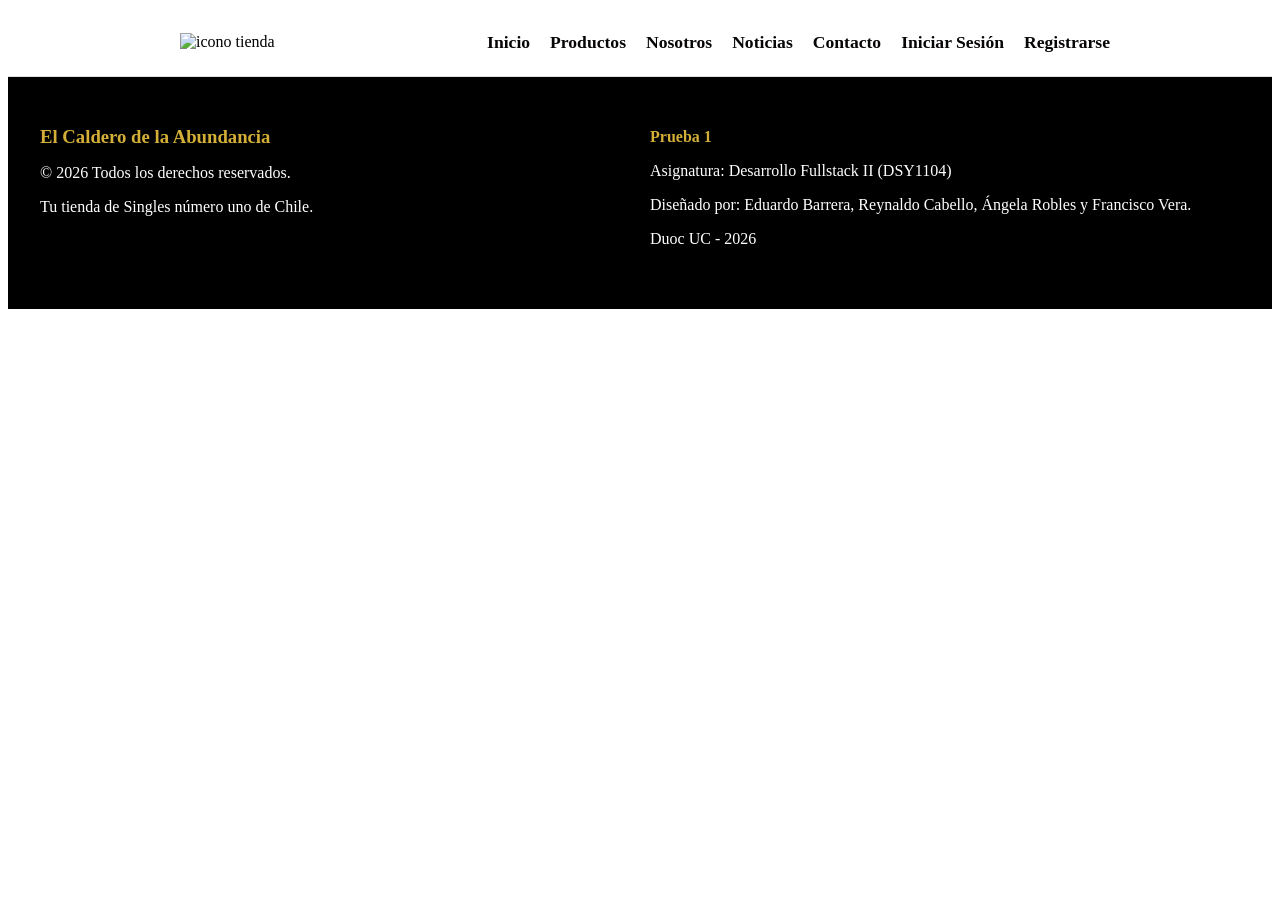
==== index.html @ e7002516 "Se enrutó correctamente el index. Y se corrigío error de sintaxis del header. Se creo rol admin, sol" ====
<!DOCTYPE html>
<html lang="es">
<head>
    <meta charset="UTF-8">
    <meta name="viewport" content="width=device-width, initial-scale=1.0">
    <title>TiendaDeCartas</title>
    <link rel="preconnect" href="https://fonts.googleapis.com">
    <link rel="preconnect" href="https://fonts.gstatic.com" crossorigin>
    <link href="https://fonts.googleapis.com/css2?family=Cinzel:wght@400..900&display=swap" rel="stylesheet">
    <link rel="stylesheet" href="estilos/style.css">
    </head>
<body>
    <header id="header">
    
    </header>
        
    <footer id="footer">
    </footer>
    <script src="scripts/script.js"></script>
</body>
</html>
---- estilos/style.css ----
header{
    display: flex;
    align-items: center;
    justify-content: space-evenly;
    border-bottom: 0.5px solid #dfdfdf;
    padding: 15px;
}

header h1{
    font-family: 'MedievalSharp', serif; 
    font-size: 2.5rem;
    font-weight: bold;
    color: #D4AF37;
    text-align: center;
    text-shadow: 2px 2px 4px rgba(0, 0, 0, 0.4); 
}


.centrador-abajo{
    display: flex;
    flex-direction: column;
    align-items: center;
}


footer{
    background-color: #000;
    color: #fff;
    padding: 30px 20px;
    font-family: 'MedievalSharp', serif;
}

.footer-contenido {
    display: flex;
    flex-wrap: wrap;
    justify-content: space-around;
    gap: 20px;
    max-width: 1200px;
    margin: 0 auto;
}

.footer-seccion {
    flex: 1;
    min-width: 250px;
    margin-bottom: 15px;
}

.footer-seccion h3, .footer-seccion h4 {
    color: #D4AF37;
    margin-bottom: 10px;
}

main h1{
    text-align: center;
}

.producto {
    width: 250px;
    padding: 20px;
    border: 1px solid #ccc;
    border-radius: 15px;
    box-shadow: 0 2px 10px rgba(0, 0, 0, 0.15);
    text-align: center;
}

.producto img{
    width: 150px;
    height: 150px;
    object-fit: contain;
}

#productos{
    display: flex;
    flex-wrap: wrap;
    justify-content: center;
    gap: 20px;
    padding: 20px;
}

#resumen {
    width: 250px;
    padding: 15px;
    margin: 20px auto;
    text-align: center;
    border: 1px solid #ccc;
    border-radius: 15px;
}

.logo{
    width: 150px;
    height: auto;
    padding: 10px;
}
.logo img{
    max-width: 100px;
    height: auto;
    display: block;

}

.menu ul{
    list-style-type: none;
    margin: 0;
    padding: 0;
    display: flex;
    gap: 20px;
}

.menu a{
    text-decoration: none;
    font-family: Georgia, 'Times New Roman', serif;
    font-size: 1.1rem;
    color: #070505;
    font-weight: bold;
    transition: color 0.3s ease;
}

.menu a:hover{
    color: #D4AF37;
}

@media screen and (max-width: 768px) {
    
    #header {
        flex-direction: column;    
        gap: 15px;                 
        padding: 15px 10px;
    }

    #header h1 {
        font-size: 1.8rem;         
    }

    .menu-navegacion ul {
        flex-direction: column;
        align-items: center;
        gap: 12px;
        width: 100%;
    }


    .menu-navegacion a {
        display: block;
        padding: 8px 16px;
        width: 100%;
        text-align: center;
    }
}

.producto-carrito {
    width: 500px;
    margin: 20px auto;
    padding: 20px;
    border: 1px solid #ccc;
    border-radius: 15px;
    box-shadow: 0 2px 10px rgba(0, 0, 0, 0.15);
}

/* ============================= */
/* ESTILOS DEL LOGIN */
/* ============================= */

.login-container {
    width: 90%;
    max-width: 450px;
    margin: 50px auto;
    padding: 40px;
    background-color: #ffffff;
    border: 2px solid #D4AF37;
    border-radius: 15px;
    box-shadow: 0 5px 20px rgba(0, 0, 0, 0.25);
    box-sizing: border-box;
}

.login-container h1 {
    text-align: center;
    margin-bottom: 30px;
    color: #222;
    font-family: "MedievalSharp", serif;
}

.login-field {
    margin-bottom: 20px;
}

.login-field label {
    display: block;
    margin-bottom: 8px;
    font-weight: bold;
    color: #333;
}

.login-field input {
    width: 100%;
    padding: 12px;
    border: 1px solid #aaa;
    border-radius: 8px;
    box-sizing: border-box;
    font-size: 16px;
}

.login-field input:focus {
    outline: none;
    border: 2px solid #D4AF37;
}

.login-button {
    width: 100%;
    padding: 13px;
    margin-top: 10px;
    border: none;
    border-radius: 8px;
    background-color: #D4AF37;
    color: #000;
    font-size: 16px;
    font-weight: bold;
    cursor: pointer;
}

.login-button:hover {
    background-color: #b8941f;
}

.login-error {
    display: block;
    margin-top: 5px;
    color: #c62828;
    font-size: 14px;
}

.login-message {
    text-align: center;
    margin-top: 15px;
    font-weight: bold;
}

.login-brand {
    text-align: center;
    margin-bottom: 30px;
}

.login-brand img {
    width: 130px;
    height: auto;
    margin-bottom: 10px;
}

.login-brand h1 {
    margin: 0;
}

/* ============================= */
/* ENLACES DEL LOGIN */
/* ============================= */

.login-links {
    text-align: center;
    margin-top: 20px;
    font-size: 14px;
}

.login-links a {
    color: #9b7810;
    font-weight: bold;
    text-decoration: none;
}

.login-links a:hover {
    text-decoration: underline;
}

.login-links p {
    margin-top: 12px;
    margin-bottom: 0;
}
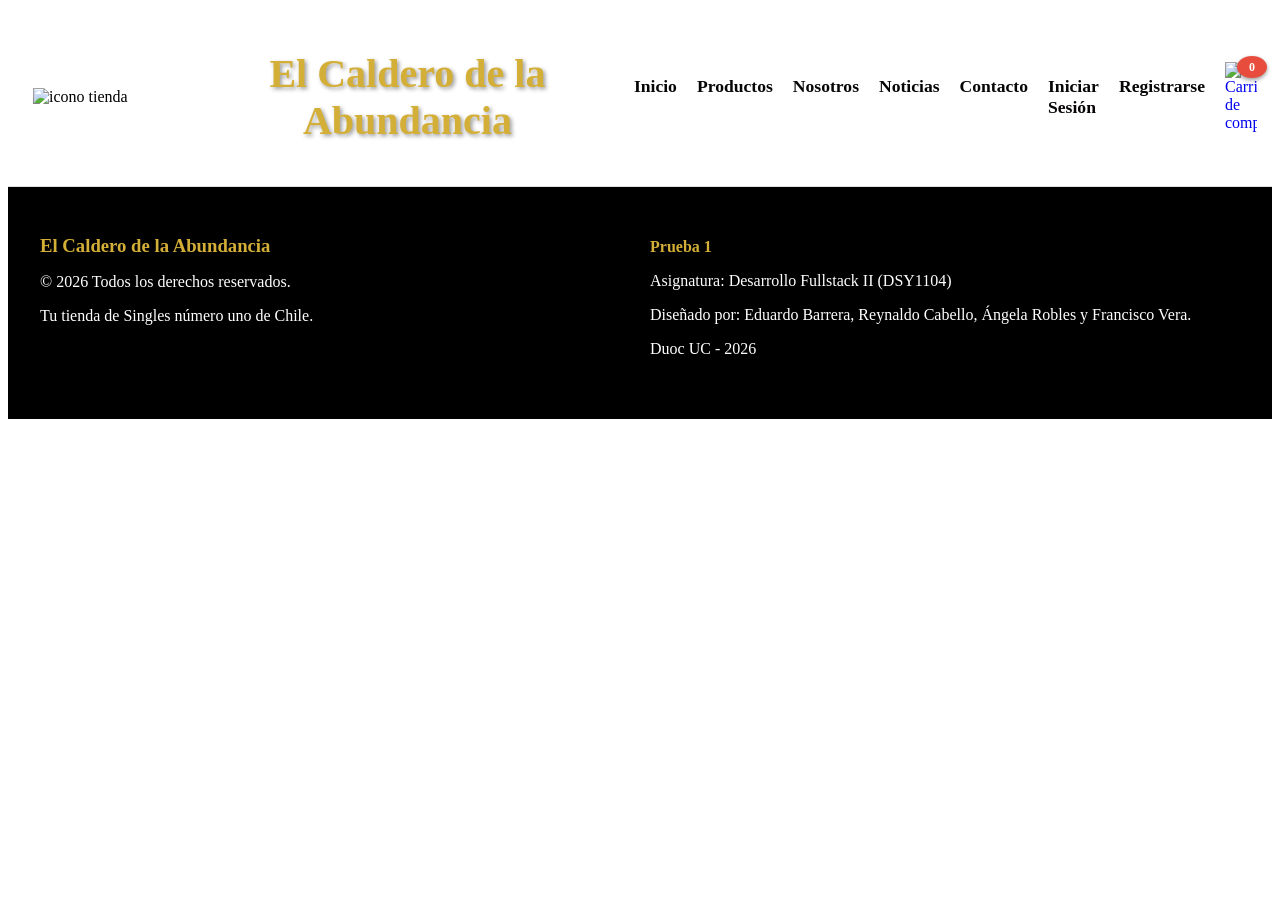
==== commit 08cc8a66: "agregué carrito al header" ====
--- a/index.html
+++ b/index.html
@@ -16,6 +16,7 @@
         
     <footer id="footer">
     </footer>
-    <script src="scripts/script.js"></script>
+    
 </body>
+<script src="scripts/script.js"></script>
 </html>
--- a/estilos/style.css
+++ b/estilos/style.css
@@ -98,7 +98,7 @@
 
 }
 
-.menu ul{
+.menu-navegacion ul{
     list-style-type: none;
     margin: 0;
     padding: 0;
@@ -106,7 +106,7 @@
     gap: 20px;
 }
 
-.menu a{
+.menu-navegacion a{
     text-decoration: none;
     font-family: Georgia, 'Times New Roman', serif;
     font-size: 1.1rem;
@@ -115,8 +115,53 @@
     transition: color 0.3s ease;
 }
 
-.menu a:hover{
+.menu-navegacion a:hover{
     color: #D4AF37;
+}
+
+.carrito-header {
+    position: relative;
+    display: flex;
+    align-items: center;
+    justify-content: center;
+    flex-shrink: 0;
+}
+
+.carrito-header a {
+    display: inline-block;
+    position: relative;
+    text-decoration: none;
+}
+
+.icono-carrito {
+    width: 32px;
+    max-width: 100%;
+    height: auto;
+    display: block;
+    transition: transform 0.2s ease;
+}
+
+.carrito-header a:hover .icono-carrito {
+    transform: scale(1.1);
+}
+
+#contador-carrito {
+    position: absolute;
+    top: -6px;
+    right: -10px;
+    background-color: #e74c3c;
+    color: #ffffff;
+    font-size: 0.75rem;
+    font-weight: bold;
+    border-radius: 50%;
+    padding: 2px 6px;
+    min-width: 18px;
+    height: 18px;
+    display: flex;
+    align-items: center;
+    justify-content: center;
+    line-height: 1;
+    box-shadow: 0 2px 4px rgba(0, 0, 0, 0.4);
 }
 
 @media screen and (max-width: 768px) {
@@ -125,9 +170,12 @@
         flex-direction: column;    
         gap: 15px;                 
         padding: 15px 10px;
+        overflow: hidden;
     }
 
     #header h1 {
+        font-size: 1.5rem;         
+        text-align: center;
         font-size: 1.8rem;         
     }
 
@@ -136,6 +184,7 @@
         align-items: center;
         gap: 12px;
         width: 100%;
+        overflow-wrap: break-word;
     }
 
 
@@ -145,12 +194,25 @@
         width: 100%;
         text-align: center;
     }
-}
-
-.producto-carrito {
-    width: 500px;
-    margin: 20px auto;
-    padding: 20px;
+
+    .icono-carrito {
+        width: 28px;
+    }
+
+    #contador-carrito {
+        font-size: 0.7rem;
+        min-width: 16px;
+        height: 16px;
+        top: -5px;
+        right: -8px;
+    }
+}
+
+#carrito {
+    width: 80%;
+    max-width: 900px;
+    margin: 30px auto;
+    padding: 25px;
     border: 1px solid #ccc;
     border-radius: 15px;
     box-shadow: 0 2px 10px rgba(0, 0, 0, 0.15);
@@ -159,6 +221,23 @@
 /* ============================= */
 /* ESTILOS DEL LOGIN */
 /* ============================= */
+.fila-carrito {
+    display: grid;
+    grid-template-columns: 2fr 1fr 1fr 1fr auto;
+    align-items: center;
+    gap: 15px;
+    padding: 15px 0;
+    border-bottom: 1px solid #ddd;
+}
+
+.encabezado {
+    border-bottom: 2px solid #ccc;
+}
+
+.total-carrito {
+    text-align: right;
+    padding-top: 20px;
+}
 
 .login-container {
     width: 90%;
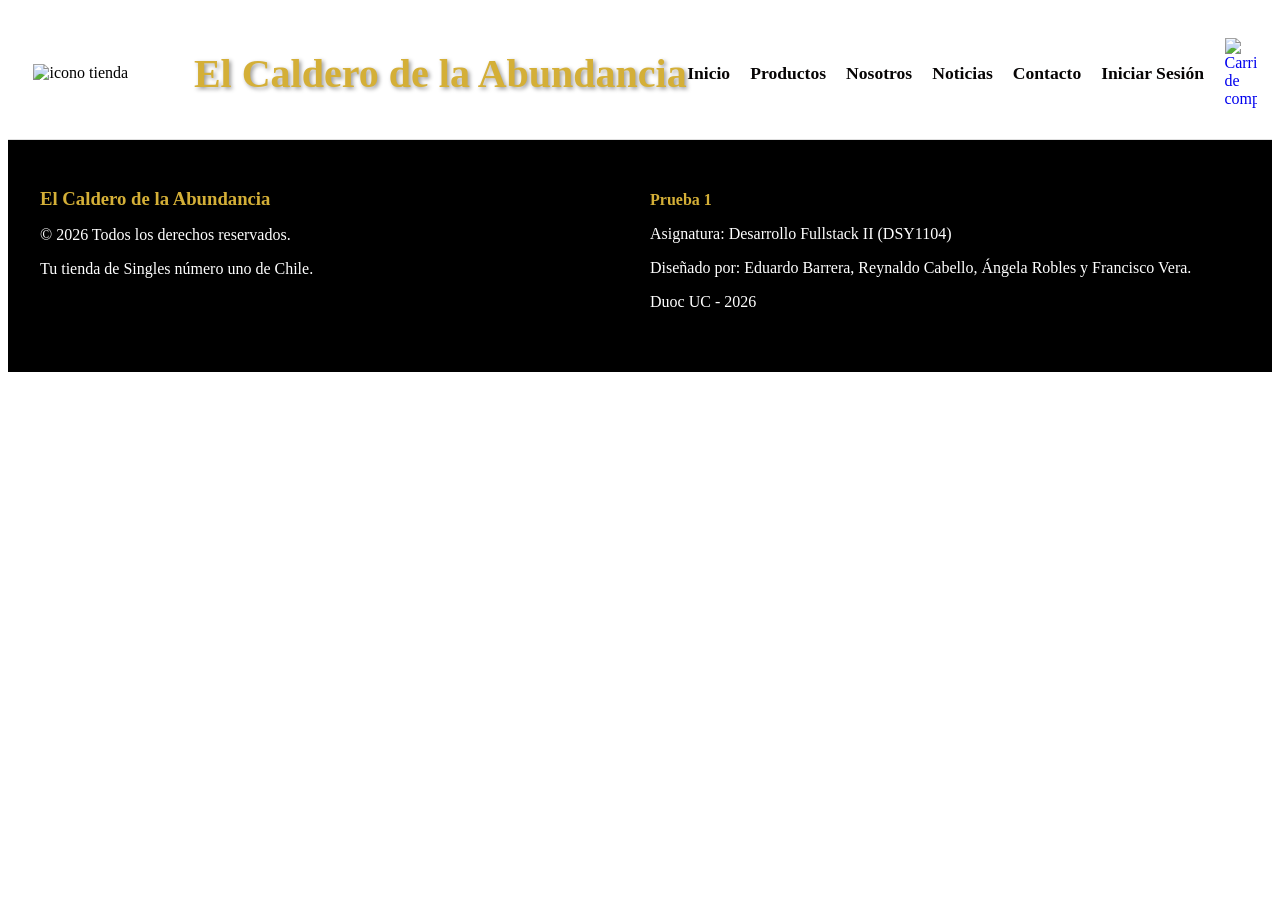
==== commit c9b1d6e9: "carrito correjido" ====
--- a/index.html
+++ b/index.html
@@ -16,7 +16,7 @@
         
     <footer id="footer">
     </footer>
-    
+    <script src="scripts/script.js"></script>
 </body>
-<script src="scripts/script.js"></script>
+
 </html>
--- a/estilos/style.css
+++ b/estilos/style.css
@@ -167,6 +167,7 @@
 @media screen and (max-width: 768px) {
     
     #header {
+        
         flex-direction: column;    
         gap: 15px;                 
         padding: 15px 10px;
@@ -180,6 +181,7 @@
     }
 
     .menu-navegacion ul {
+        flex-wrap: wrap;
         flex-direction: column;
         align-items: center;
         gap: 12px;
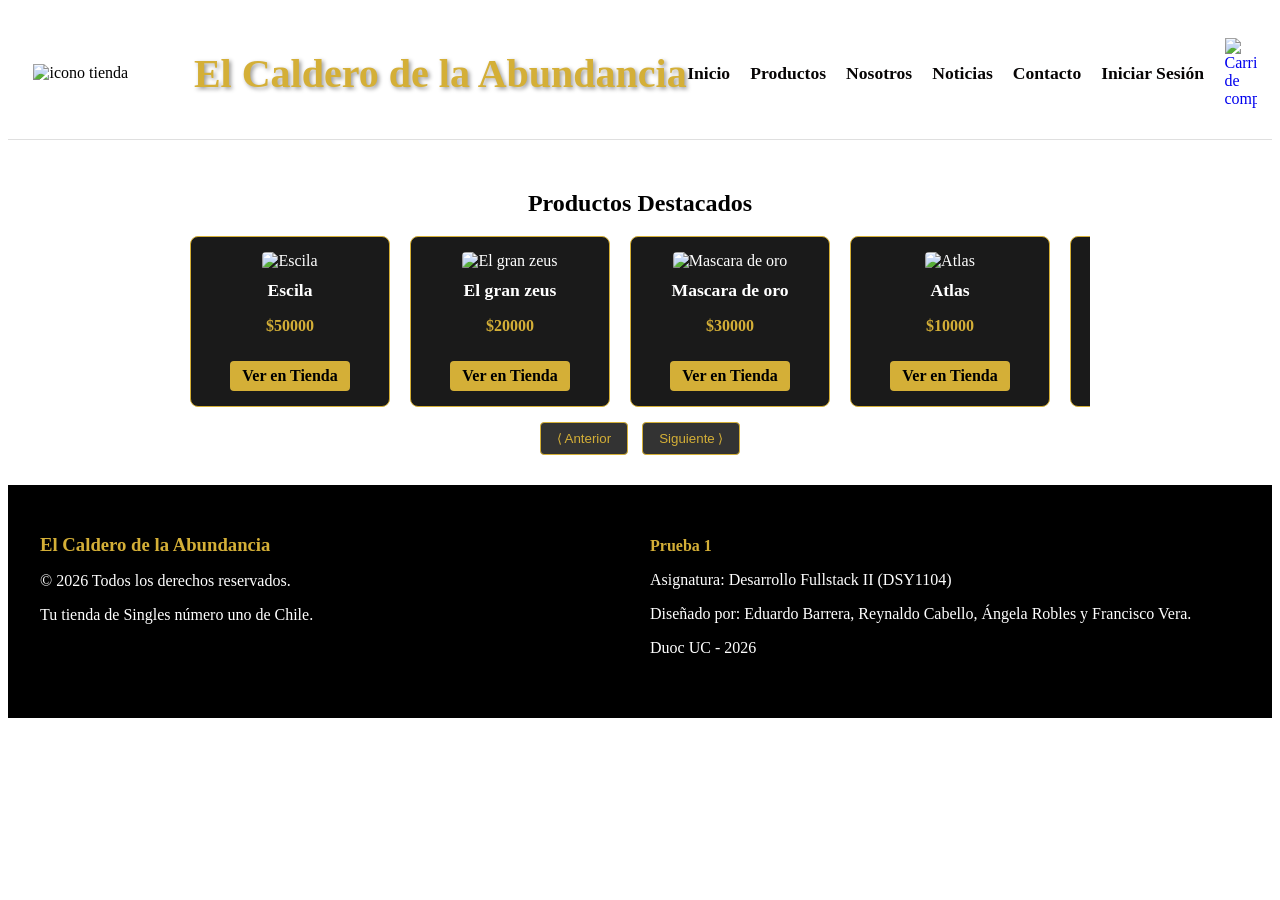
==== commit d3576473: "Nosotrs, Contacto, Noticias listo" ====
--- a/index.html
+++ b/index.html
@@ -11,11 +11,24 @@
     </head>
 <body>
     <header id="header">
+    </header>
     
-    </header>
-        
+    <section class="seccion-carrusel">
+        <h2>Productos Destacados</h2>
+
+        <div class="carrusel-marco">
+            <div id="carrusel-pista" class="carrusel-pista"></div>
+        </div>
+
+        <div class="carrusel-controles">
+            <button id="btn-prev" onclick="moverCarrusel(-1)">&lang; Anterior</button>
+            <button id="btn-next" onclick="moverCarrusel(1)">Siguiente &rang;</button>
+        </div>
+    </section>
+
     <footer id="footer">
     </footer>
+    <script src="scripts/productos.js"></script>
     <script src="scripts/script.js"></script>
 </body>
 
--- a/estilos/style.css
+++ b/estilos/style.css
@@ -355,3 +355,385 @@
     margin-bottom: 0;
 }
 
+
+/* Estilos para el carrusel */
+
+.seccion-carrusel {
+    text-align: center;
+    padding: 30px 15px;
+}
+
+.carrusel-marco {
+    width: 100%;
+    max-width: 900px;
+    margin: 0 auto;
+    overflow: hidden;
+}
+
+.carrusel-pista {
+    display: flex;
+    gap: 20px;
+    transition: transform 0.4s ease-in-out; /* Transición suave al deslizar */
+}
+
+.tarjeta-producto {
+    min-width: 200px;
+    background-color: #1a1a1a;
+    border: 1px solid #D4AF37;
+    border-radius: 8px;
+    padding: 15px;
+    color: #ffffff;
+    box-sizing: border-box;
+}
+
+.tarjeta-producto img {
+    width: 100%;
+    height: auto;
+    border-radius: 4px;
+}
+
+.tarjeta-producto h3 {
+    margin: 10px 0 5px;
+    font-size: 1.1rem;
+}
+
+.tarjeta-producto .precio {
+    color: #D4AF37;
+    font-weight: bold;
+}
+
+.tarjeta-producto .btn-ver {
+    display: inline-block;
+    margin-top: 10px;
+    padding: 6px 12px;
+    background-color: #D4AF37;
+    color: #000;
+    text-decoration: none;
+    border-radius: 4px;
+    font-weight: bold;
+}
+
+.carrusel-controles {
+    margin-top: 15px;
+}
+
+.carrusel-controles button {
+    background-color: #333;
+    color: #D4AF37;
+    border: 1px solid #D4AF37;
+    padding: 8px 16px;
+    cursor: pointer;
+    border-radius: 4px;
+    margin: 0 5px;
+}
+
+.carrusel-controles button:hover {
+    background-color: #D4AF37;
+    color: #000;
+}
+
+/*Estilo para las noticias*/
+
+
+.seccion-noticias {
+    padding: 20px 15px;
+    max-width: 1200px;
+    margin: 0 auto;
+}
+
+
+.noticias-grid {
+    display: flex;
+    flex-wrap: wrap;
+    gap: 25px;
+    justify-content: center;
+}
+
+.noticias-grid .card,
+article.card {
+    background-color: #1a1a1a;
+    border: 1px solid #D4AF37;
+    border-radius: 10px;
+    overflow: hidden;
+    box-shadow: 0 4px 12px rgba(0, 0, 0, 0.5); /* Sombra elegante */
+    transition: transform 0.3s ease, box-shadow 0.3s ease;
+    display: flex;
+    flex-direction: column;
+    height: 100%;
+}
+
+
+article.card:hover {
+    transform: translateY(-5px);
+    box-shadow: 0 8px 20px rgba(212, 175, 55, 0.3);
+}
+
+
+.card-image figure,
+.card-image {
+    width: 100%;
+    height: 325px;
+    overflow: hidden;
+    position: relative;
+    margin: 0;
+}
+
+.card-image img {
+    width: 100%;
+    height: 100%;
+    object-fit: cover;
+    object-position: center;
+    transition: transform 0.4s ease;
+}
+
+
+article.card:hover .card-image img {
+    transform: scale(1.05);
+}
+
+.card-content {
+    padding: 20px;
+    display: flex;
+    flex-direction: column;
+    flex-grow: 1;
+    justify-content: space-between;
+}
+
+.card-content .title,
+.card-content h3 {
+    color: #D4AF37 !important;
+    font-size: 1.25rem;
+    margin-bottom: 12px;
+    line-height: 1.4;
+}
+
+.card-content p {
+    color: #e0e0e0;
+    font-size: 0.95rem;
+    line-height: 1.6;
+    margin-bottom: 20px;
+}
+
+
+.card-content .button,
+.card-content .btn-noticia {
+    background-color: #D4AF37;
+    color: #000000;
+    font-weight: bold;
+    border: none;
+    border-radius: 5px;
+    padding: 10px 15px;
+    text-align: center;
+    text-decoration: none;
+    transition: background-color 0.2s ease;
+    align-self: flex-start;
+    margin-top: auto;
+}
+
+.card-content .button:hover,
+.card-content .btn-noticia:hover {
+    background-color: #f3e5ab;
+    color: #000000;
+}
+
+@media screen and (max-width: 768px) {
+    .card-image {
+        height: 180px;
+    }
+
+    .card-content {
+        padding: 15px;
+    }
+
+    .card-content .title,
+    .card-content h3 {
+        font-size: 1.1rem;
+    }
+}
+
+/*Estilo para Nosotros */
+/*==========================*/
+
+.contenedor-nosotros {
+    max-width: 1100px;
+    margin: 30px auto;
+    padding: 0 15px;
+}
+
+.box-nosotros {
+    background-color: #1a1a1a;        /* Fondo oscuro idéntico a las noticias */
+    border: 1px solid #D4AF37;        /* Borde dorado temático */
+    border-radius: 12px;
+    padding: 30px;
+    box-shadow: 0 4px 15px rgba(0, 0, 0, 0.6);
+    margin-bottom: 40px;
+}
+
+.box-nosotros .title,
+.seccion-equipo .title {
+    color: #D4AF37 !important;        /* Dorado místico */
+    font-family: Georgia, 'Times New Roman', serif;
+    margin-bottom: 20px;
+}
+
+
+.imagen-historia img {
+    width: 100%;
+    max-width: 100%;
+    height: 250px;
+    object-fit: cover;
+    border-radius: 8px;
+    border: 1px solid rgba(212, 175, 55, 0.4);
+    box-shadow: 0 4px 10px rgba(0, 0, 0, 0.5);
+}
+
+
+.texto-historia p {
+    color: #e0e0e0;
+    font-size: 1.05rem;
+    line-height: 1.7;
+    margin-bottom: 15px;
+}
+
+.texto-historia strong {
+    color: #ffffff;
+}
+
+.texto-historia em {
+    color: #D4AF37;
+    font-style: normal;
+}
+
+
+/* Tarjetas de desarrolladores */
+.card-desarrollador {
+    background-color: #1a1a1a;
+    border: 1px solid #D4AF37;
+    border-radius: 10px;
+    padding: 25px;
+    text-align: center;
+    height: 100%;
+    transition: transform 0.3s ease, box-shadow 0.3s ease;
+}
+
+
+.card-desarrollador:hover {
+    transform: translateY(-5px);
+    box-shadow: 0 6px 18px rgba(212, 175, 55, 0.3);
+}
+
+.card-desarrollador .dev-nombre {
+    color: #D4AF37;
+    font-size: 1.3rem;
+    font-weight: bold;
+    margin-bottom: 5px;
+}
+
+.card-desarrollador .dev-rol {
+    color: #b0b0b0;
+    font-size: 0.9rem;
+    margin-bottom: 15px;
+    text-transform: uppercase;
+    letter-spacing: 1px;
+}
+
+.card-desarrollador p {
+    color: #cccccc;
+    font-size: 0.95rem;
+    line-height: 1.5;
+}
+
+@media screen and (max-width: 768px) {
+    .box-nosotros {
+        padding: 20px 15px;
+    }
+
+    .imagen-historia img {
+        height: 200px;
+    }
+
+    .card-desarrollador {
+        margin-bottom: 20px;
+    }
+}
+
+
+/* Estilo para Contacto
+========================= */
+
+.contenedor-contacto {
+    max-width: 750px;
+    margin: 40px auto;
+}
+
+
+.box-contacto {
+    background-color: #1a1a1a;
+    border: 1px solid #D4AF37;
+    border-radius: 12px;
+    padding: 35px 30px;
+    box-shadow: 0 6px 20px rgba(0, 0, 0, 0.7);
+}
+
+.box-contacto .title {
+    color: #D4AF37 !important;
+    font-family: Georgia, 'Times New Roman', serif;
+}
+
+
+.label-contacto {
+    color: #e0e0e0 !important;
+    font-weight: 600;
+    margin-bottom: 6px;
+}
+
+
+.input-contacto,
+.textarea-contacto {
+    background-color: #2a2a2a !important;
+    color: #ffffff !important;
+    border: 1px solid #444444 !important;
+    border-radius: 6px;
+    transition: border-color 0.3s ease, box-shadow 0.3s ease;
+}
+
+
+.input-contacto::placeholder,
+.textarea-contacto::placeholder {
+    color: #888888 !important;
+}
+
+.input-contacto:focus,
+.textarea-contacto:focus {
+    border-color: #D4AF37 !important;
+    box-shadow: 0 0 8px rgba(212, 175, 55, 0.4) !important;
+}
+
+.btn-enviar-contacto {
+    background-color: #D4AF37 !important;
+    color: #000000 !important;
+    font-weight: bold !important;
+    padding: 12px 30px !important;
+    font-size: 1.05rem;
+    border: none !important;
+    border-radius: 6px;
+    cursor: pointer;
+    transition: background-color 0.2s ease, transform 0.2s ease;
+}
+
+.btn-enviar-contacto:hover {
+    background-color: #f3e5ab !important;
+    transform: translateY(-2px);
+}
+
+.d-none {
+    display: none !important;
+}
+
+
+@media screen and (max-width: 768px) {
+    .box-contacto {
+        padding: 25px 18px;
+    }
+}
+
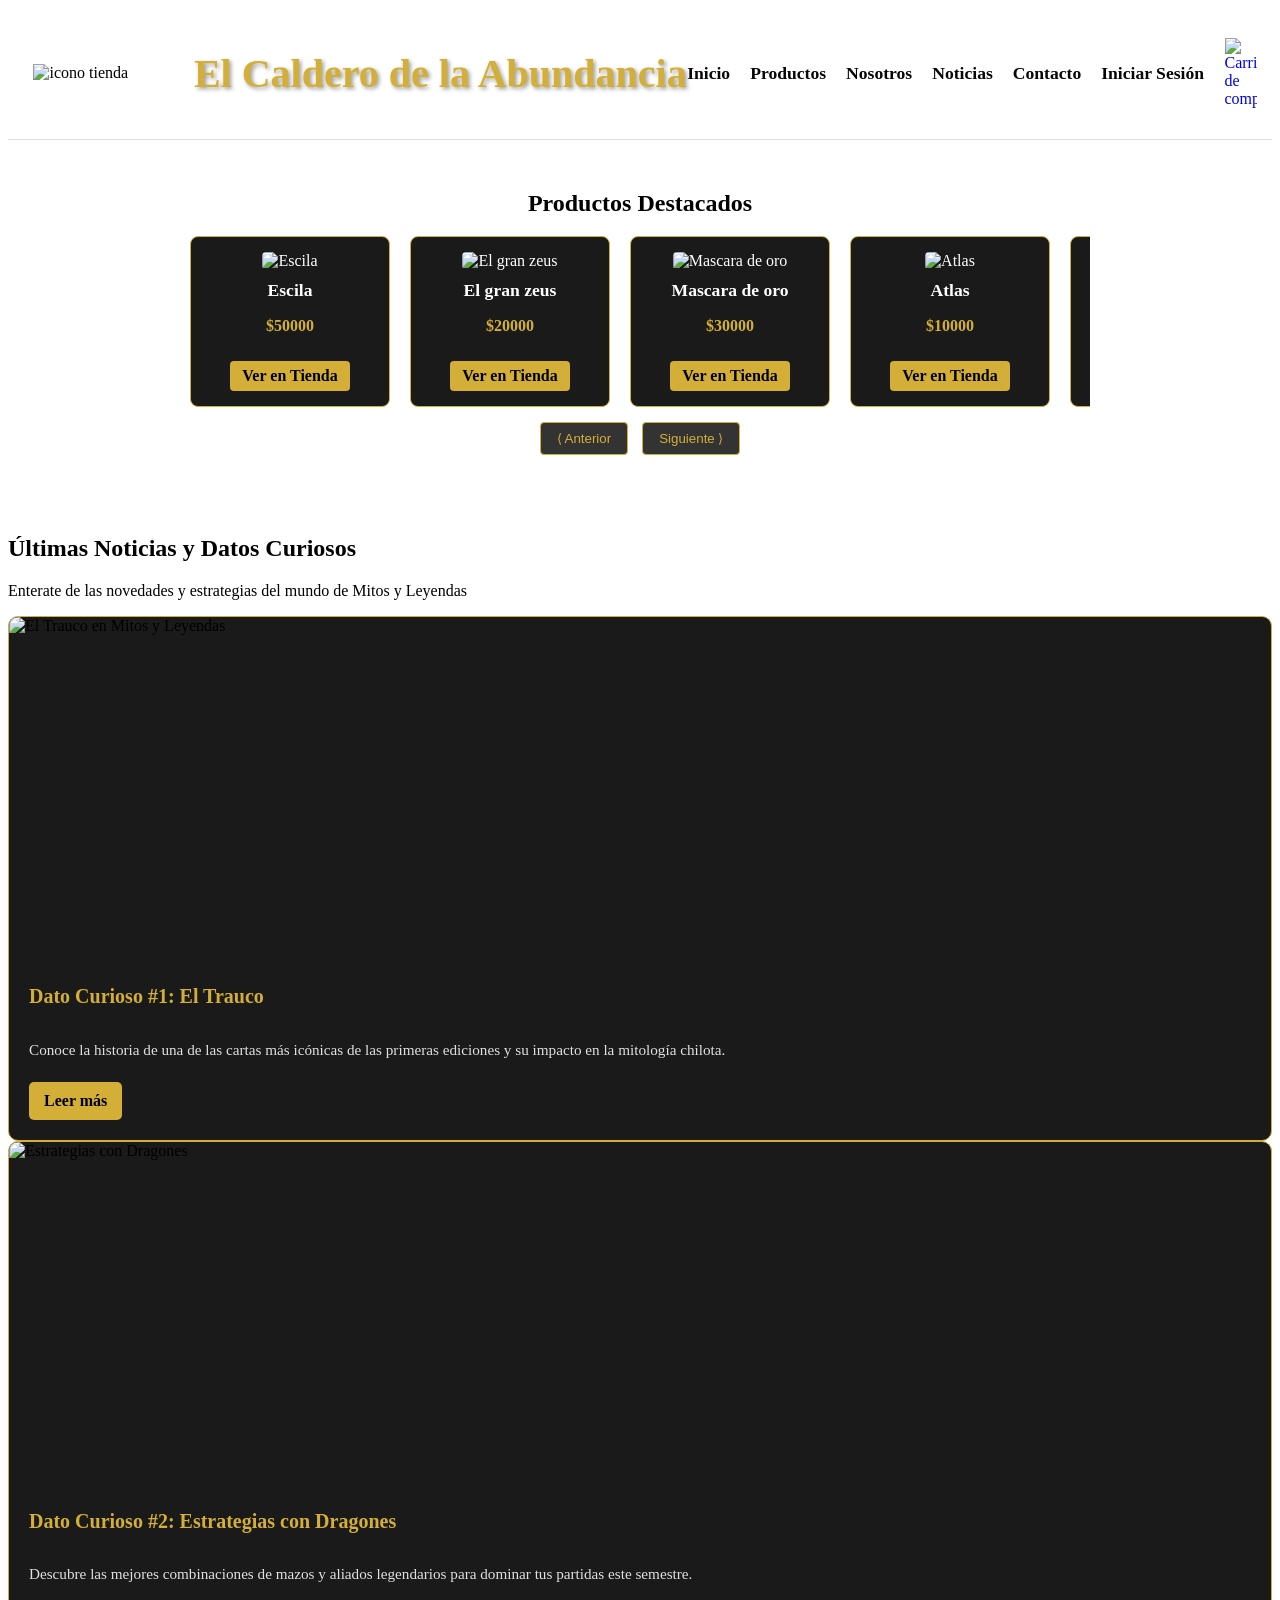
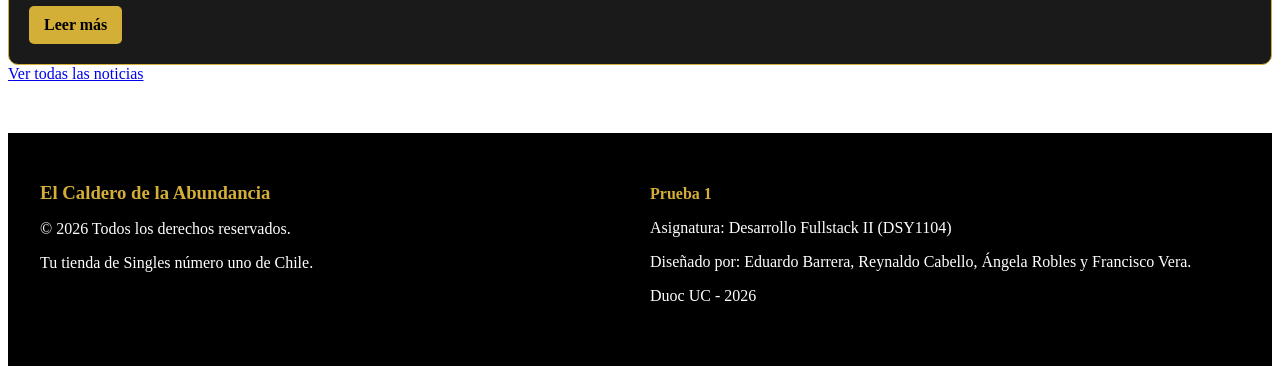
==== commit 1aa13501: "aplicando bulma 2" ====
--- a/index.html
+++ b/index.html
@@ -7,24 +7,70 @@
     <link rel="preconnect" href="https://fonts.googleapis.com">
     <link rel="preconnect" href="https://fonts.gstatic.com" crossorigin>
     <link href="https://fonts.googleapis.com/css2?family=Cinzel:wght@400..900&display=swap" rel="stylesheet">
+    <link rel="stylesheet" href="https://cdn.jsdelivr.net/npm/bulma@1.0.2/css/bulma.min.css">
     <link rel="stylesheet" href="estilos/style.css">
-    </head>
+</head>
 <body>
     <header id="header">
     </header>
     
-    <section class="seccion-carrusel">
-        <h2>Productos Destacados</h2>
+    <main>
+        <section class="seccion-carrusel">
+            <h2>Productos Destacados</h2>
 
-        <div class="carrusel-marco">
-            <div id="carrusel-pista" class="carrusel-pista"></div>
+            <div class="carrusel-marco">
+                <div id="carrusel-pista" class="carrusel-pista"></div>
+            </div>
+
+            <div class="carrusel-controles">
+                <button id="btn-prev" onclick="moverCarrusel(-1)">&lang; Anterior</button>
+                <button id="btn-next" onclick="moverCarrusel(1)">Siguiente &rang;</button>
+            </div>
+        </section>
+
+        <section class="seccion-noticias-home container my-5 px-3">
+        <div class="has-text-centered mb-5">
+            <h2 class="title is-2 has-text-warning">Últimas Noticias y Datos Curiosos</h2>
+            <p class="subtitle is-6 has-text-grey-light">Enterate de las novedades y estrategias del mundo de Mitos y Leyendas</p>
         </div>
 
-        <div class="carrusel-controles">
-            <button id="btn-prev" onclick="moverCarrusel(-1)">&lang; Anterior</button>
-            <button id="btn-next" onclick="moverCarrusel(1)">Siguiente &rang;</button>
+        <div class="columns is-multiline">
+            <article class="column is-6">
+                <div class="card card-noticia-preview">
+                    <div class="card-image">
+                        <figure class="image is-16by9">
+                            <img src="https://www.icarito.cl/wp-content/uploads/2009/12/614046.jpg" alt="El Trauco en Mitos y Leyendas">
+                        </figure>
+                    </div>
+                    <div class="card-content">
+                        <h3 class="title is-4 has-text-warning">Dato Curioso #1: El Trauco</h3>
+                        <p class="has-text-grey-light">Conoce la historia de una de las cartas más icónicas de las primeras ediciones y su impacto en la mitología chilota.</p>
+                        <a href="paginas/blogs.html" class="button is-warning is-outlined mt-3">Leer más</a>
+                    </div>
+                </div>
+            </article>
+
+            <article class="column is-6">
+                <div class="card card-noticia-preview">
+                    <div class="card-image">
+                        <figure class="image is-16by9">
+                            <img src="https://encrypted-tbn0.gstatic.com/images?q=tbn:ANd9GcTR6KZGoZanXLDiHh2l85gywXcVDvg5oG9kG9cDFUcfrw&s=10" alt="Estrategias con Dragones">
+                        </figure>
+                    </div>
+                    <div class="card-content">
+                        <h3 class="title is-4 has-text-warning">Dato Curioso #2: Estrategias con Dragones</h3>
+                        <p class="has-text-grey-light">Descubre las mejores combinaciones de mazos y aliados legendarios para dominar tus partidas este semestre.</p>
+                        <a href="paginas/blogs.html" class="button is-warning is-outlined mt-3">Leer más</a>
+                    </div>
+                </div>
+            </article>
+        </div>
+
+        <div class="has-text-centered mt-5">
+            <a href="paginas/blogs.html" class="button is-warning is-medium">Ver todas las noticias</a>
         </div>
     </section>
+    </main>
 
     <footer id="footer">
     </footer>
--- a/estilos/style.css
+++ b/estilos/style.css
@@ -737,3 +737,39 @@
     }
 }
 
+
+/*Preview de las Noticias en Index
+===================================== */
+
+.seccion-noticias-home {
+    margin-top: 50px;
+    margin-bottom: 50px;
+}
+
+.card-noticia-preview {
+    background-color: #1a1a1a !important;
+    border: 1px solid #D4AF37 !important;
+    border-radius: 10px;
+    overflow: hidden;
+    height: 100%;
+    display: flex;
+    flex-direction: column;
+    justify-content: space-between;
+    transition: transform 0.3s ease, box-shadow 0.3s ease;
+}
+
+.card-noticia-preview:hover {
+    transform: translateY(-5px);
+    box-shadow: 0 6px 18px rgba(212, 175, 55, 0.3);
+}
+
+.card-noticia-preview .card-image img {
+    object-fit: cover;
+    height: 200px;
+    width: 100%;
+}
+
+.card-noticia-preview .card-content {
+    padding: 20px;
+}
+
